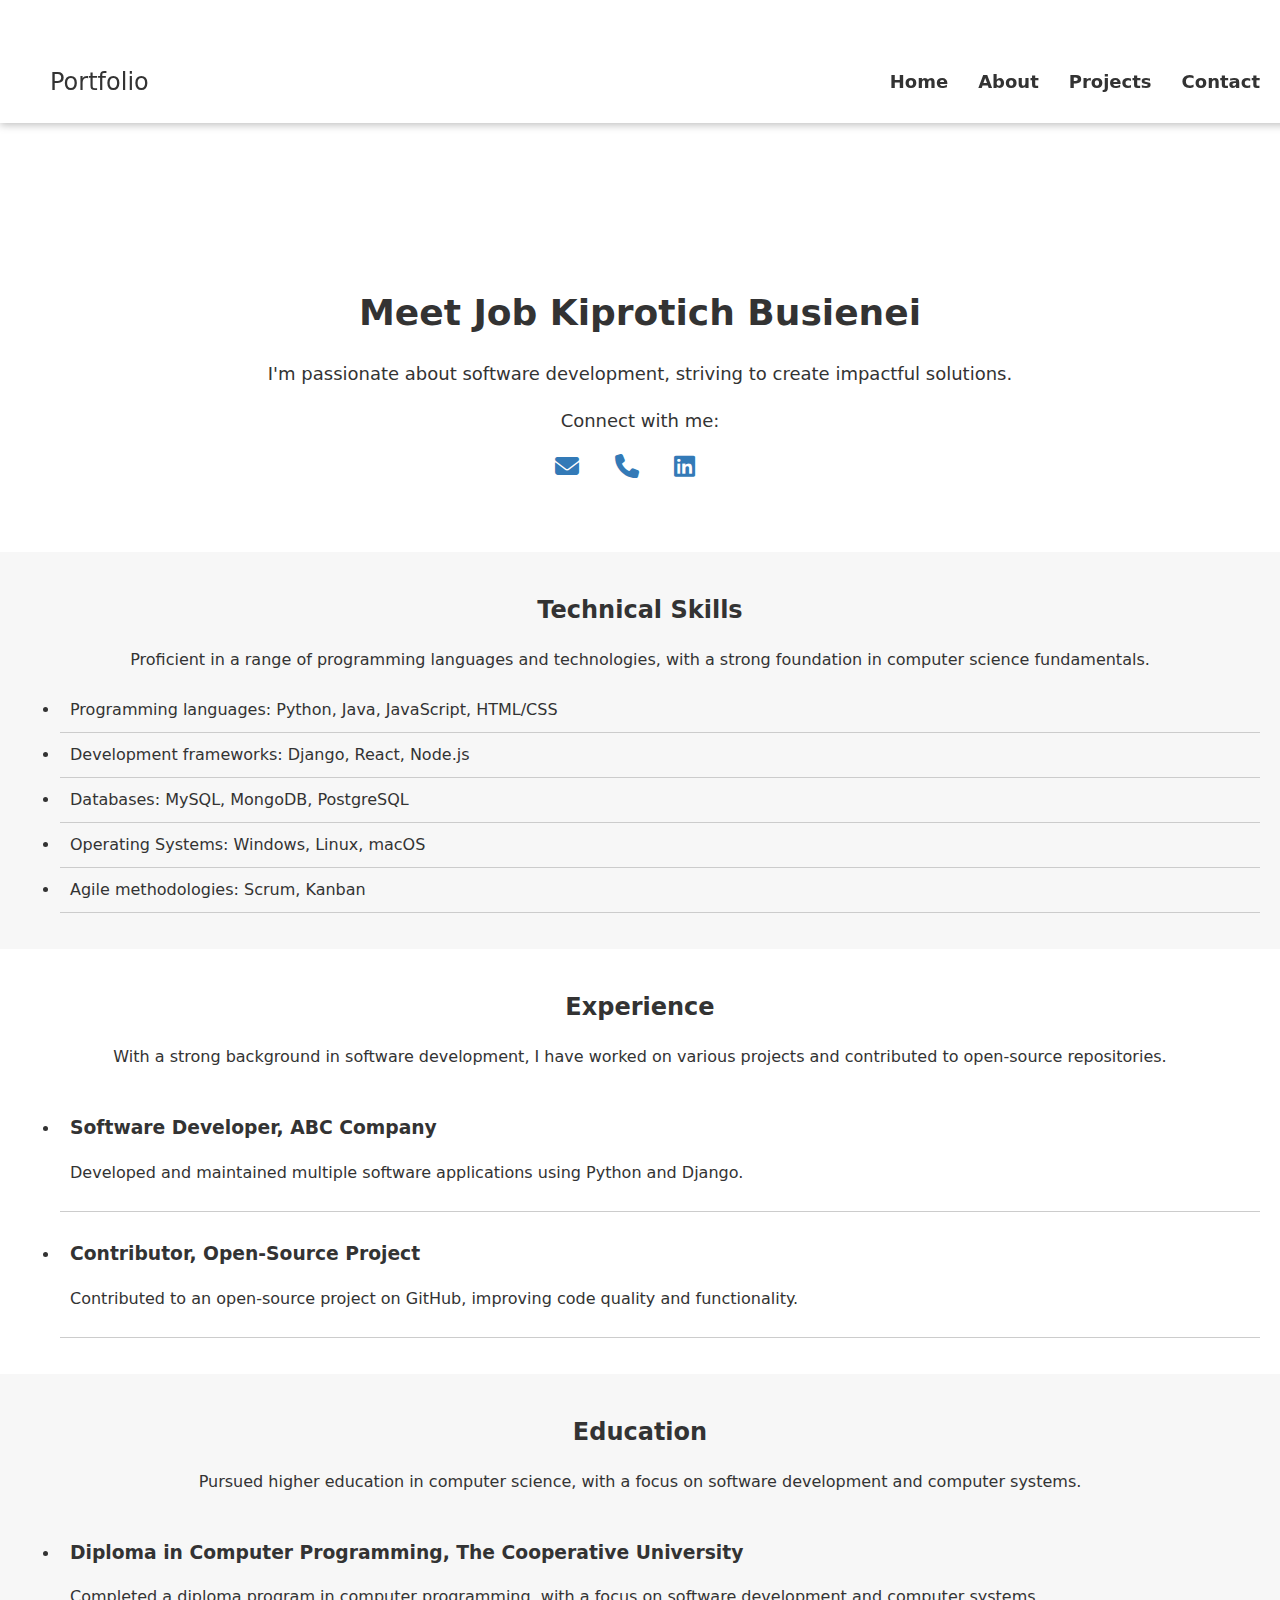
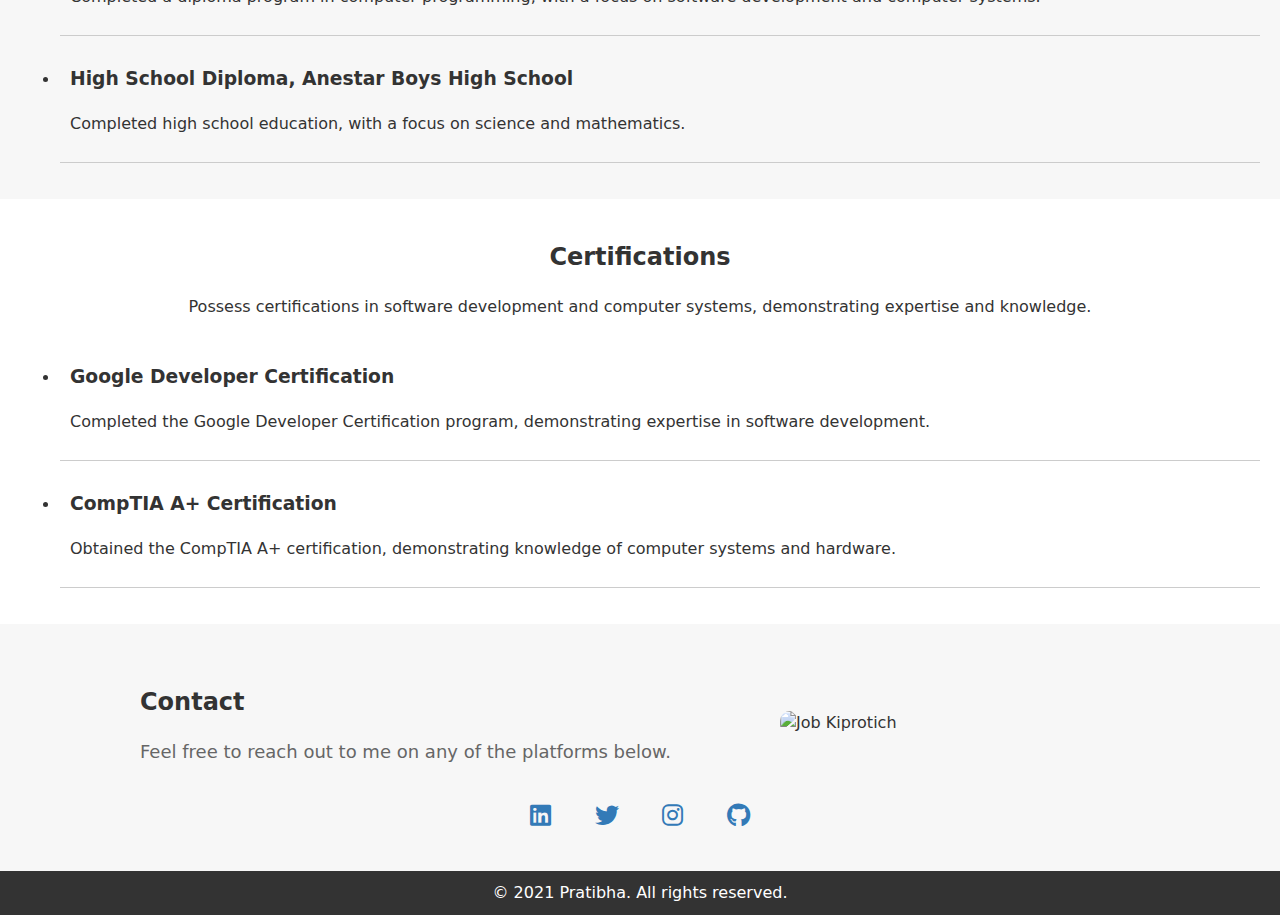
==== Pages/about.html @ 0112e955 "Original source code v 0.1" ====
<!DOCTYPE html>
<html lang="en">
<head>
    <meta charset="UTF-8">
    <meta name="viewport" content="width=device-width, initial-scale=1.0">
    <title>Job Kiprotich Busienei - About</title>
    <link rel="stylesheet" href="https://cdnjs.cloudflare.com/ajax/libs/font-awesome/6.1.1/css/all.min.css" />
    <link rel="stylesheet" href="../Assets/home.css">
    <style>
      .intro{
        display: flex;
        justify-content: center;
        align-items: center; 
        height:40vh;
        width: 100%;
        padding-top: 10vh;
        background-color: #fff;
        background-position: center;
      }
      .intro-text{
        width: 80%;
        align-items: center;
        justify-content: center;
      }
      .intro-text h1 {
          font-size: 36px; /* adjust the font size to your liking */
          font-weight: bold;
          margin-bottom: 20px;
        }

        .intro-text p {
          font-size: 18px; /* adjust the font size to your liking */
          margin-bottom: 20px;
        } 

        .intro-text a {
          text-decoration: none;
          color: #337ab7; /* blue color for links */
          transition: color 0.2s ease;
        }

        .intro-text a:hover {
          color: #23527c; /* darker blue color on hover */
        }

        .intro-text ul {
          list-style: none;
          padding: 0;
          margin: 0;
        }

        .intro-text li {
          display: inline-block;
          margin-right: 20px;
        }

        .intro-text li a {
          display: flex;
          align-items: center;
        }

        .intro-text li i {
          font-size: 24px; /* adjust the icon size to your liking */
          margin-right: 10px;
        }

        .highlight {
          font-weight: bold;
          color: #337ab7; /* blue color for highlighted text */
        }
        @media (max-width: 768px) {
            .intro{
              height:50vh;
              padding-top: 10vh;
              width: 100%;
            }
            .intro-text {
                width: auto;
                height: auto;
                text-align: center;
            }
            .intro-text h1 {
                font-size: 30px; /* adjust the font size to your liking */
            }
            .intro-text p {
                font-size: 17px; /* adjust the font size to your liking */
            }
            .intro-text ul {
                font-size: 10px; /* adjust the font size to your liking */
            }
        }
    </style>
</head>
<body>
    <header>
      <div class="nav-bar">
        <div class="logo">Portfolio</div>
        <nav>
          <ul>
            <li><a href="../homepage.html">Home</a></li>
            <li><a href="./about.html">About</a></li>
            <li><a href="./Projects.html">Projects</a></li>
            <li><a href="./contact.html">Contact</a></li>
          </ul>
          <i class="fas fa-bars" id="menu"></i>
        </nav>       
      </div>
      <div class="intro">
        <div class="intro-text">
          <h1>Meet Job Kiprotich Busienei</h1>
          <p>I'm passionate about software development, striving to create impactful solutions.</p>
          <p>Connect with me:</p>
          <ul>
              <li><a href="mailto:jobtanui21@gmail.com"><i class="fas fa-envelope"></i></a></li>
              <li><a href="tel:+254707696045"><i class="fas fa-phone"></i> </a></li>
              <li><a href="https://www.linkedin.com/in/job-busienei" class="highlight"><i class="fab fa-linkedin"></i></a></li>
          </ul>
        </div>
      </div>  
    </header>
    <main>
      <main>
        <section class="skills">
          <div class="skills-text">
            <h2>Technical Skills</h2>
            <p>
              Proficient in a range of programming languages and technologies, with a strong foundation in computer science fundamentals.
            </p>
          </div>
          <div class="skills-list">
            <ul>
              <li>Programming languages: Python, Java, JavaScript, HTML/CSS</li>
              <li>Development frameworks: Django, React, Node.js</li>
              <li>Databases: MySQL, MongoDB, PostgreSQL</li>
              <li>Operating Systems: Windows, Linux, macOS</li>
              <li>Agile methodologies: Scrum, Kanban</li>
            </ul>
          </div>
        </section>
      
        <section class="experience">
          <div class="experience-text">
            <h2>Experience</h2>
            <p>
              With a strong background in software development, I have worked on various projects and contributed to open-source repositories.
            </p>
          </div>
          <div class="experience-list">
            <ul>
              <li>
                <h3>Software Developer, ABC Company</h3>
                <p>Developed and maintained multiple software applications using Python and Django.</p>
              </li>
              <li>
                <h3>Contributor, Open-Source Project</h3>
                <p>Contributed to an open-source project on GitHub, improving code quality and functionality.</p>
              </li>
            </ul>
          </div>
        </section>
      
        <section class="education">
          <div class="education-text">
            <h2>Education</h2>
            <p>
              Pursued higher education in computer science, with a focus on software development and computer systems.
            </p>
          </div>
          <div class="education-list">
            <ul>
              <li>
                <h3>Diploma in Computer Programming, The Cooperative University</h3>
                <p>Completed a diploma program in computer programming, with a focus on software development and computer systems.</p>
              </li>
              <li>
                <h3>High School Diploma, Anestar Boys High School</h3>
                <p>Completed high school education, with a focus on science and mathematics.</p>
              </li>
            </ul>
          </div>
        </section>
      
        <section class="certifications">
          <div class="certifications-text">
            <h2>Certifications</h2>
            <p>
              Possess certifications in software development and computer systems, demonstrating expertise and knowledge.
            </p>
          </div>
          <div class="certifications-list">
            <ul>
              <li>
                <h3>Google Developer Certification</h3>
                <p>Completed the Google Developer Certification program, demonstrating expertise in software development.</p>
              </li>
              <li>
                <h3>CompTIA A+ Certification</h3>
                <p>Obtained the CompTIA A+ certification, demonstrating knowledge of computer systems and hardware.</p>
              </li>
            </ul>
          </div>
        </section>
      </main>
      <section class="contact">
          <div class="contact-text">
            <h2>Contact</h2>
            <p>Feel free to reach out to me on any of the platforms below.</p>
          </div>
          <div class="contact-image">
            <img src="Assets/Img/DSC_4204.PNG" alt="Job Kiprotich"> 
          </div>
          <div class="contact-icon">
            <a href="#" target="_blank">
              <i class="fab fa-linkedin"></i>
            </a>
            <a href="#" target="_blank">
              <i class="fab fa-twitter"></i>
            </a>
            <a href="#" target="_blank">
              <i class="fab fa-instagram"></i>
            </a>
            <a href="#" target="_blank">
              <i class="fab fa-github"></i>
            </a>
          </div>
      </section>
    </main>
    <footer>
        <div class="footer-text">
            <p>© 2021 Pratibha. All rights reserved.</p>
        </div>  
    </footer>
    <script>
      const navBar = document.querySelector('.nav-bar');
      const menuIcon = document.querySelector('.nav-bar i.fas.fa-bars');
      const navMenu = document.querySelector('nav ul');

      menuIcon.addEventListener('click', () => {
        navBar.classList.toggle('show-menu');
      });
  </script>
</body>
</html>
---- Assets/home.css ----
body{
  font-family: system-ui, -apple-system, BlinkMacSystemFont, 'Segoe UI', Roboto, Oxygen, Ubuntu, Cantarell, 'Open Sans', 'Helvetica Neue', sans-serif;
  background-color: #f5f5f5;
  margin: 0;
  padding: 0;
  box-sizing: border-box;
  font-size: 16px;
  line-height: 1.5;
  color: #333;
}

.nav-bar {
  position: fixed;
  display: flex;
  justify-content: space-between;
  align-items: center;
  width: 100%;
  z-index: 1000;
  top: 0;
  left: 0;
  width: 100%;
  padding: 10px 10px;
  background-color: #fff;
  box-shadow: 0 2px 8px rgba(0, 0, 0, 0.25);
  z-index: 100;
}
.logo{
  font-size: 1.5rem;
  width: 40px; 
  /* height: 60px; */
  padding: 40px 40px 0;
}
/* <!-- on the class bellow for the menu(<i class="fab fa-bars"></i>) i want it to disappear on large screens --> */
#menu{
  display: none;
}
nav{
  display: flex;
  justify-content: space-between;
  align-items: center;
  padding: 40px 20px 0px 20px; 
}
nav img{
  width: 100px;
}
nav ul{
  display: flex;
  font-size: 18px;
  list-style: none;
  gap: 10px;
}
nav ul li a{
  text-decoration: none;
  color: #333;
  font-weight: 600;
  padding: 10px 10px;
  border-radius: 5px;
  transition: all 0.3s ease;
}
nav ul li a:hover{
  background-color: #333;
  color: #fff;
}
nav ul li a.active{
  background-color: #333;
  color: #fff;
}

/* The new css */

/* the intro div will always be there on top of the page
and will be followed by the about section */
.intro{
  display: flex;
  justify-content: center;
  align-items: center;
  justify-content: space-between ;
  height: 100vh;
  width: 100%;
  margin-top: 8%;
  background-color: #fff;
  background-position: center;
}
.intro .intro-text{
  min-width: 50%;
  justify-content: center;
  text-align: center;
}
.intro .content h1{
    font-size: 50px;
}
/* I want a styled border around the image
and I want the image to be in the center of the page */

.intro .intro-image{
  display: flex;
  justify-content: center;
  align-items: center;
  margin-right: 20px;
  min-width: 50%;
  padding: 50px;
  justify-content: center;
  text-align: center;
}
img {
  width: 50%;
  height: 50%;
  border-radius: 5%;
}
/* I want the about section to be in the center of the page
and I want the image to be in the center of the page */
.about{
    display: flex;
    justify-content: center;
    align-items: center;
    justify-content: space-between ;
    height: 100vh;
    width: 100%;
    margin-top: 8%;
    background-color: #fff;
    background-position: center;
}
.about .about-text{
    min-width: 50%;
    justify-content: center;
    text-align: center;
}
.about .content h1{
    font-size: 50px;
}
.about .about-image{
    display: flex;
    justify-content: center;
    align-items: center;
    margin-right: 20px;
    min-width: 50%;
    padding: 50px;
    justify-content: center;
    text-align: center;
}
.about .about-image img{
    width: 50%;
    height: 50%;
    border-radius: 5%;
}
.experiments {
    max-width: 1200px;
    margin: 40px auto;
    padding: 20px;
    background-color: #f7f7f7;
    border: 1px solid #ddd;
    box-shadow: 0 0 10px rgba(0, 0, 0, 0.1);
}

.experiments-text {
  text-align: center;
  margin-bottom: 40px;
}

.experiments-text h2 {
  margin-top: 0;
}

.section-proj {
    display: flex;
    flex-wrap: nowrap;
    justify-content: space-between;
    height: 80vh;
}
.section-proj h3{
  font-weight: 800;
}
.section-proj .proj{
    width: 30%;
    margin: 20px;
    padding: 20px;
    border: 1px solid #171ab6;
    box-shadow: 0 0 10px rgba(0, 0, 0, 0.1);
    border-radius: 5px;
    background-color: #f7f7f7;
}
.section-proj p{
  font-weight: 400;
}
.experiments-img {
  width: 48%; /* adjust the width to your liking */
  margin: 10px;
  background-size: cover;
  background-position: center;
  padding: 20px;
  border-radius: 10px;
  box-shadow: 0 0 10px rgba(0, 0, 0, 0.1);
}

.experiments-image h3 {
  margin-top: 0;
  color: #000000;
}

.experiments-image p {
  font-size: 16px;
  color: #000000;
  margin-bottom: 20px;
}

.contact {
  display: flex;
  flex-wrap: wrap;
  justify-content: center;
  align-items: center;
  padding: 40px;
  background-color: #f7f7f7;
}

.contact-text {
  flex-basis: 50%;
  margin-right: 20px;
}

.contact-text h2 {
  font-size: 24px;
  margin-bottom: 10px;
}

.contact-text p {
  font-size: 18px;
  color: #666;
}

.contact-image {
  flex-basis: 30%;
  margin-left: 20px;
}

.contact-image img {
  width: 100%;
  height: 200px;
  object-fit: cover;
  border-radius: 10px;
}

.contact-icon {
  flex-basis: 20%;
  display: flex;
  justify-content: space-between;
  margin-top: 20px;
}

.contact-icon a {
  color: #337ab7;
  transition: color 0.2s ease;
}

.contact-icon a:hover {
  color: #23527c;
}

.contact-icon i {
  font-size: 24px;
  margin: 0 10px;
}

footer {
  background-color: #333;
  color: #fff;
  padding: 10px;
  text-align: center;
  clear: both;
}

.footer-text p {
  margin: 0;
}

/* For screens smaller than 768px */
@media (max-width: 768px) {
  #menu {
    display: flex;
    justify-content: flex-end;
    padding-right: 30px;
  }
  nav ul{
    display: flex;
    font-size: 18px;
    align-items: center;
    list-style: none;
    gap: 10px;
    flex-direction: column; /* added to stack menu items vertically */
    position: absolute; /* added to position menu absolutely */
    top: 90%; /* added to position menu below nav */
    left: 0; /* added to position menu at left edge */
    width: 100%; /* added to make menu full width */
    background-color: #fff; /* added to set menu background color */
    padding: 20px; /* added to add padding to menu */
    border-radius: 0 0 10px 10px; /* added to add border radius to menu */
    box-shadow: 0 2px 4px rgba(0, 0, 0, 0.1); /* added to add box shadow to menu */
    transform: translateY(-10px); /* added to hide menu initially */
    opacity: 0; /* added to hide menu initially */
    transition: all 0.3s ease; /* added to animate menu opening and closing */
  }
  .show-menu nav ul {
    opacity: 1;
    background-color: rgb(255, 255, 255, 0.6);
    transform: translateY(0);
  }
  .intro{
    height:90vh;
  }
  .intro .intro-image{
    display: none;
  }
  .section-proj {
    flex-direction: column;
    align-items: center;
  }
  .experiments-image {
    width: 80%;
    margin: 20px auto;
  }
  
}
/* The about me page css starts. */
.skills {
  background-color: #f7f7f7;
  padding: 20px;
}

.skills-text {
  text-align: center;
}

.skills-list {
  list-style: none;
  padding: 0;
  margin: 0;
}

.skills-list li {
  padding: 10px;
  border-bottom: 1px solid #ccc;
}

.experience {
  background-color: #fff;
  padding: 20px;
}

.experience-text {
  text-align: center;
}

.experience-list {
  list-style: none;
  padding: 0;
  margin: 0;
}

.experience-list li {
  padding: 10px;
  border-bottom: 1px solid #ccc;
}

.education {
  background-color: #f7f7f7;
  padding: 20px;
}

.education-text {
  text-align: center;
}

.education-list {
  list-style: none;
  padding: 0;
  margin: 0;
}

.education-list li {
  padding: 10px;
  border-bottom: 1px solid #ccc;
}

.certifications {
  background-color: #fff;
  padding: 20px;
}

.certifications-text {
  text-align: center;
}

.certifications-list {
  list-style: none;
  padding: 0;
  margin: 0;
}

.certifications-list li {
  padding: 10px;
  border-bottom: 1px solid #ccc;
}

/* Now next up it's the projects section. */
.projects {
  max-width: 800px;
  margin: 40px auto;
  padding: 20px;
}

.project-grid {
  display: grid;
  grid-template-columns: repeat(2, 1fr);
  grid-gap: 20px;
}

.project {
  background-color: #fff;
  padding: 20px;
  border: 1px solid #ddd;
  border-radius: 10px;
  box-shadow: 0 0 10px rgba(0, 0, 0, 0.1);
}

.project img {
  width: 100%;
  height: 150px;
  object-fit: cover;
  border-radius: 10px 10px 0 0;
}

.project h3 {
  margin-top: 0;
  font-weight: bold;
  font-size: 18px;
}

.project p {
  margin-bottom: 20px;
}

.project a {
  display: block;
  text-align: center;
  padding: 10px;
  border-radius: 0 0 10px 10px;
  background-color: #337ab7;
  color: #fff;
  text-decoration: none;
}

.project a:hover {
  background-color: #23527c;
}

/* And now for the finisher....aka the contact page. */
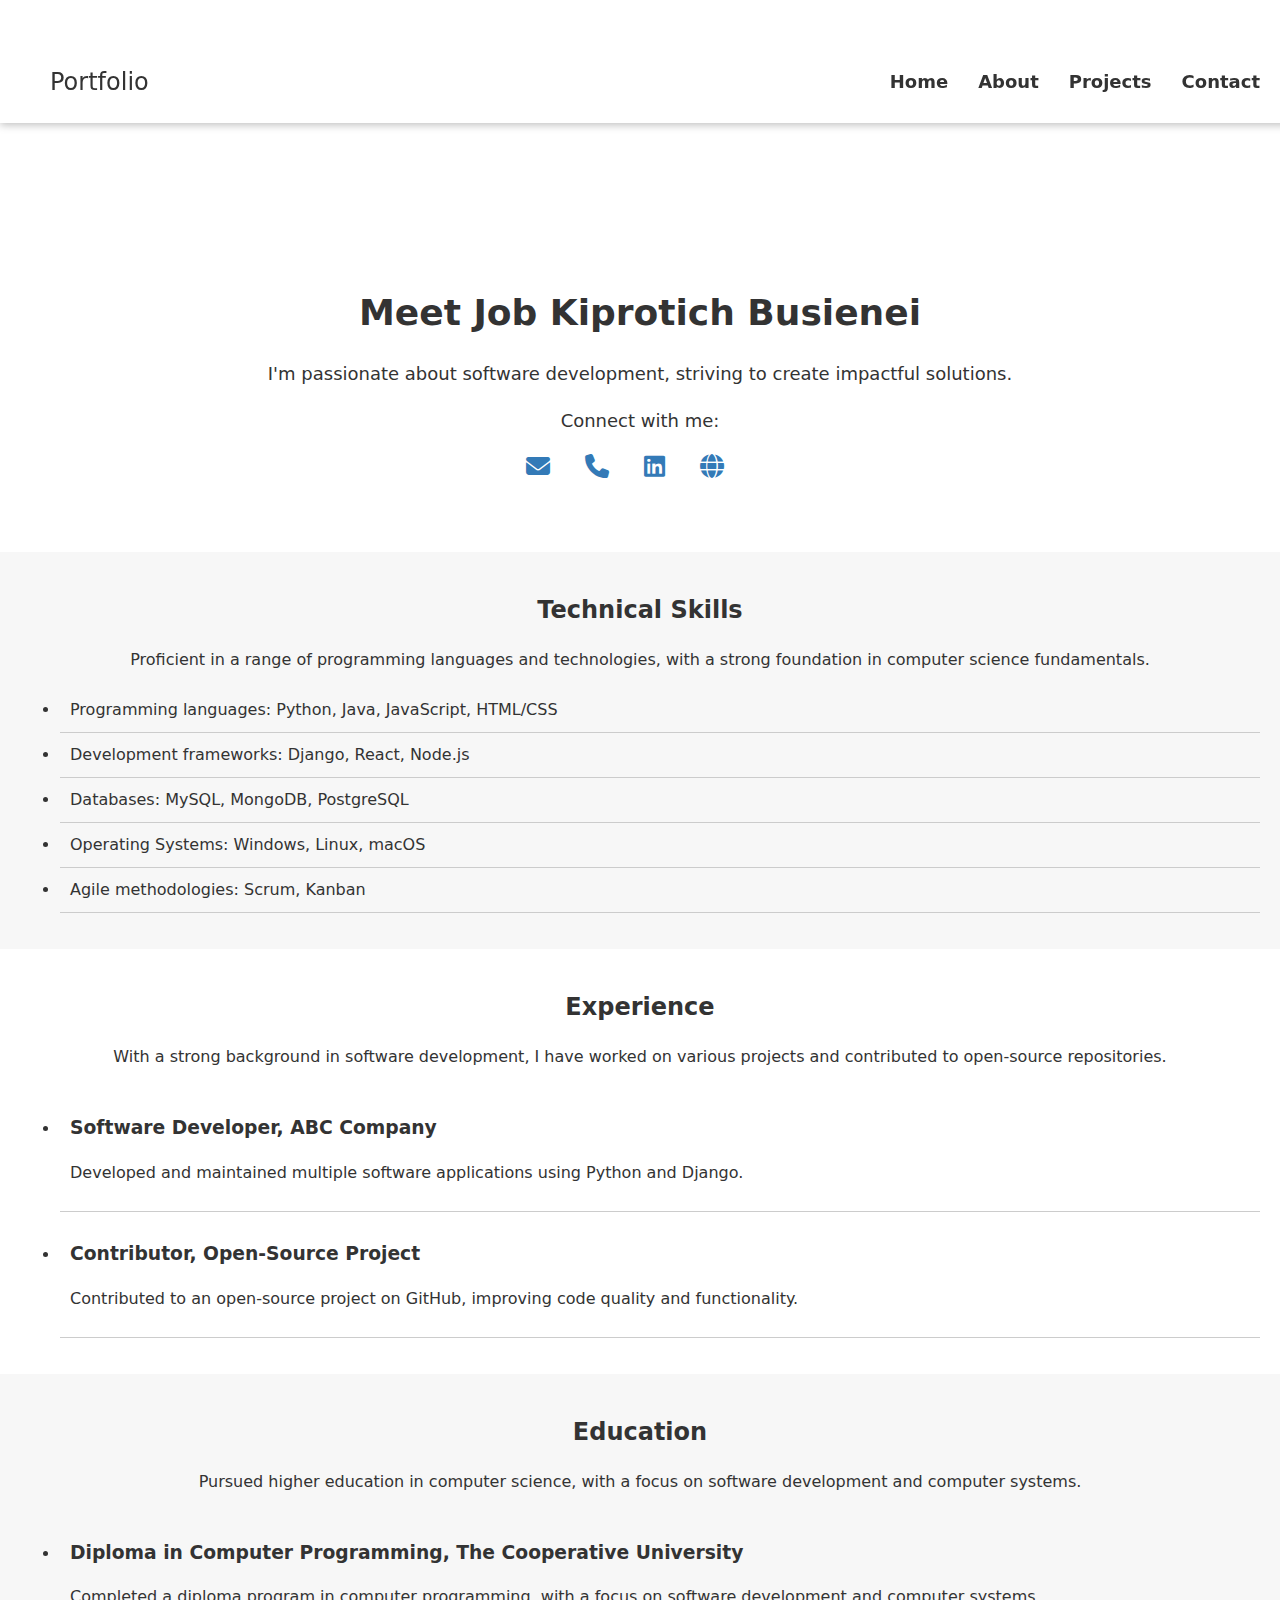
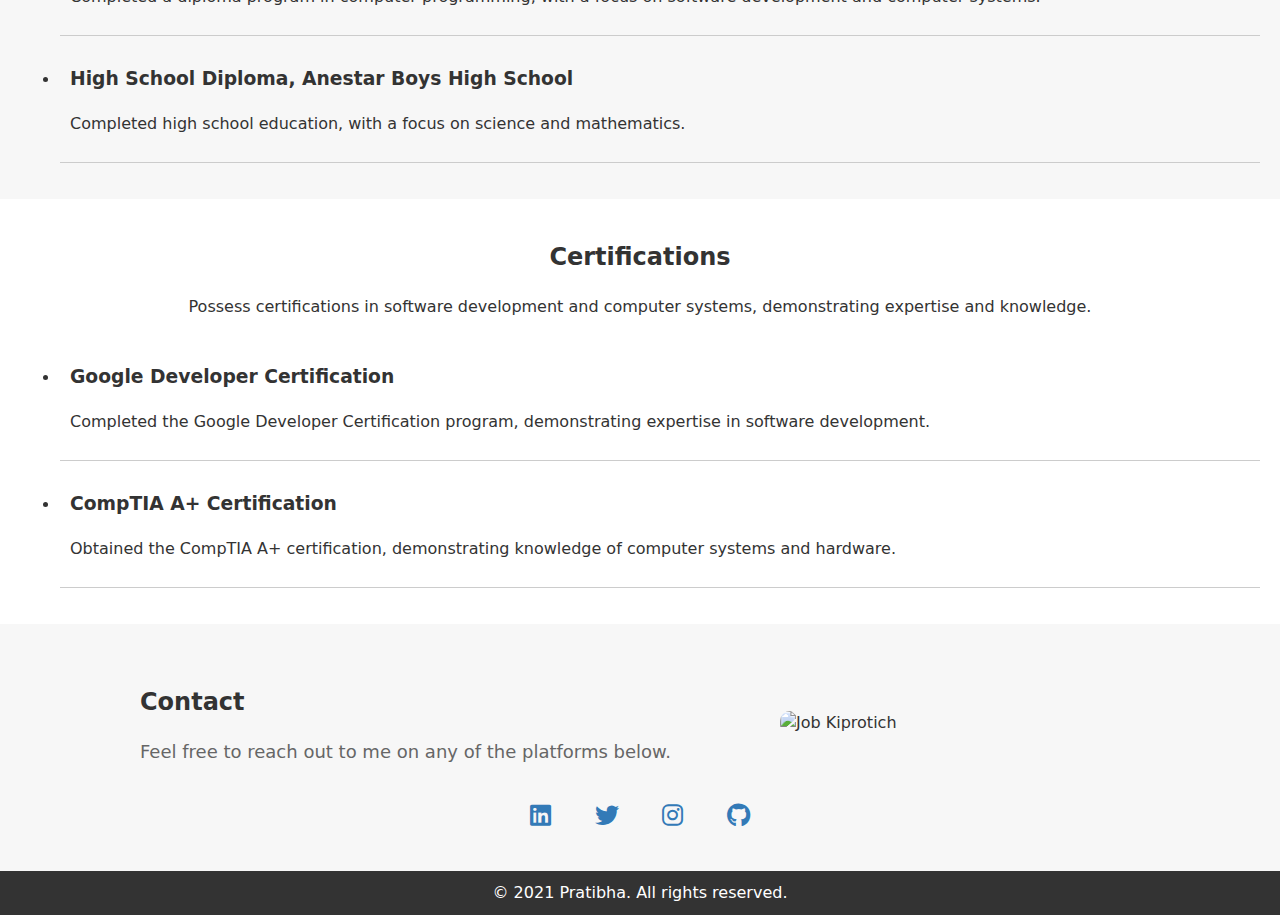
==== commit 5fe52528: "About page(Website link & Icon) update code v 0.1.4" ====
--- a/Pages/about.html
+++ b/Pages/about.html
@@ -114,6 +114,7 @@
               <li><a href="mailto:jobtanui21@gmail.com"><i class="fas fa-envelope"></i></a></li>
               <li><a href="tel:+254707696045"><i class="fas fa-phone"></i> </a></li>
               <li><a href="https://www.linkedin.com/in/job-busienei" class="highlight"><i class="fab fa-linkedin"></i></a></li>
+              <li><a href="https://job-cv.netlify.app" class="highlight"><i class="fas fa-globe"></i></a></li>
           </ul>
         </div>
       </div>  
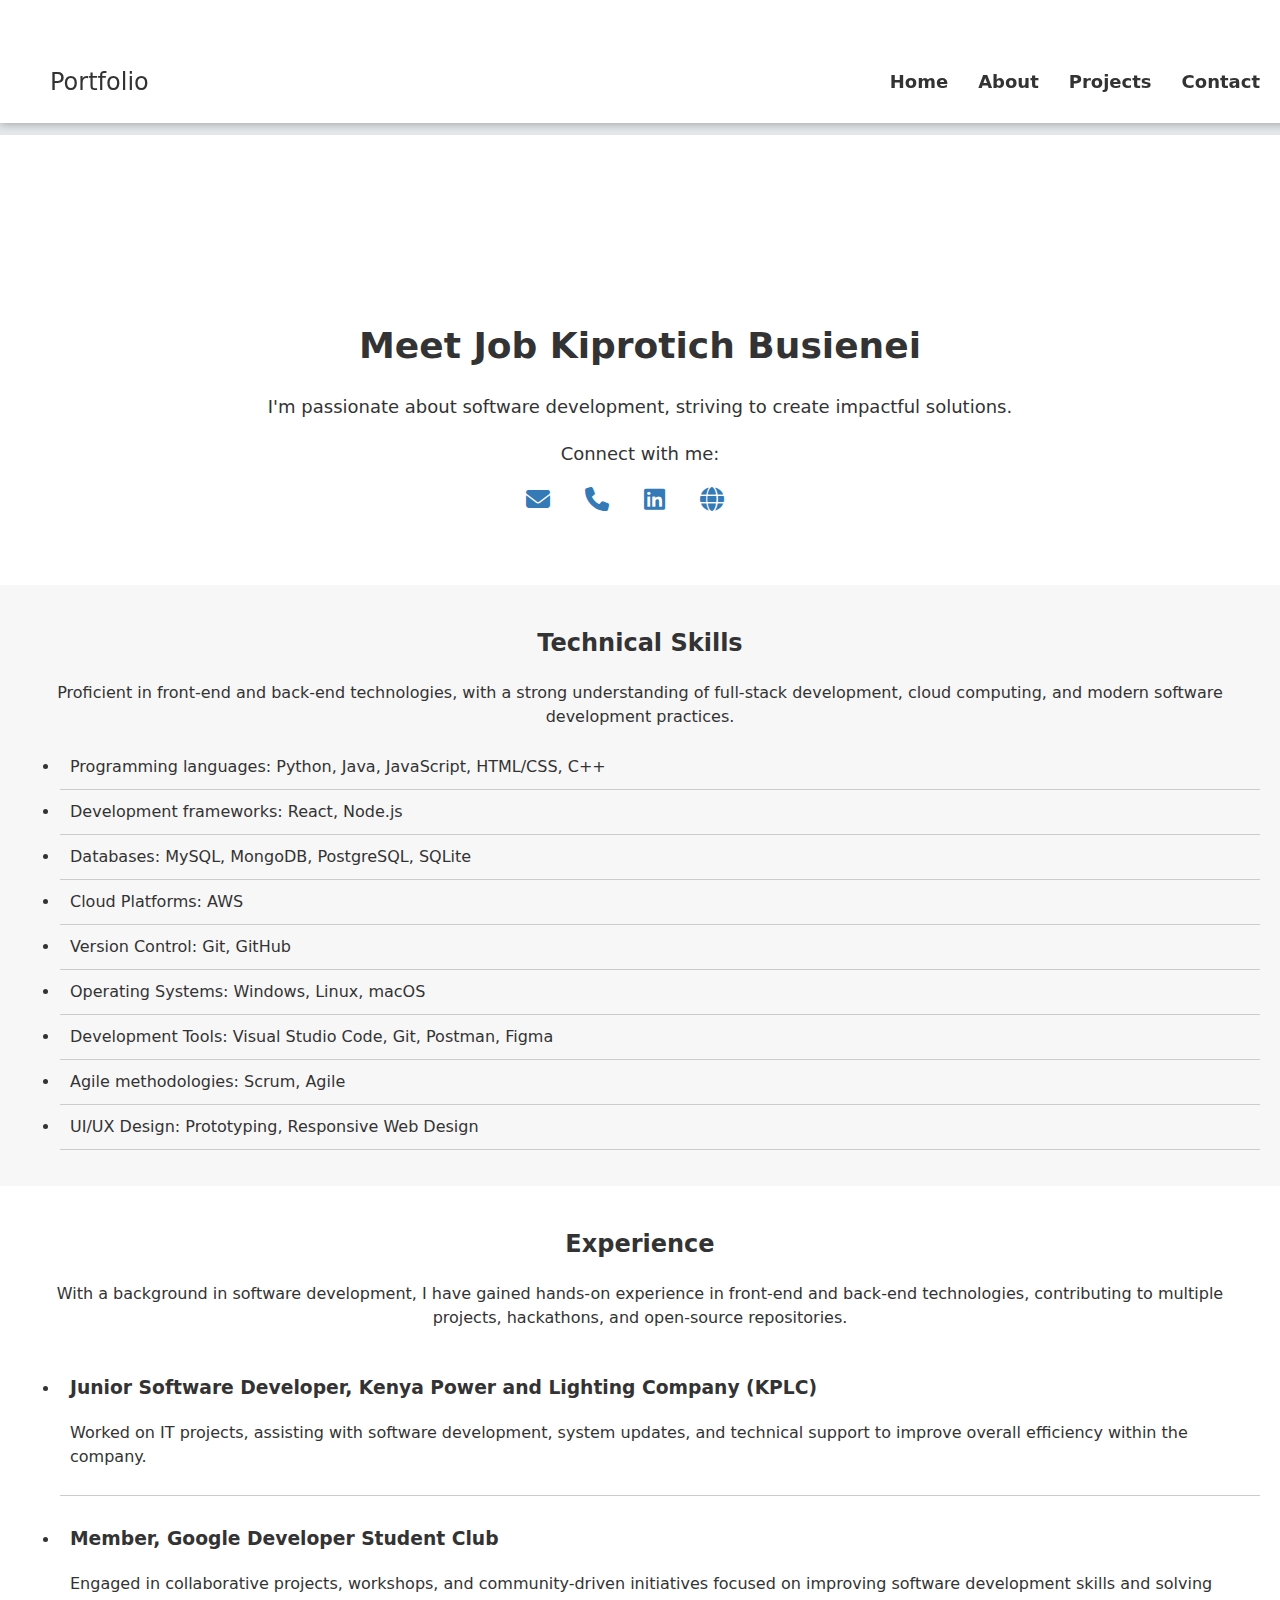
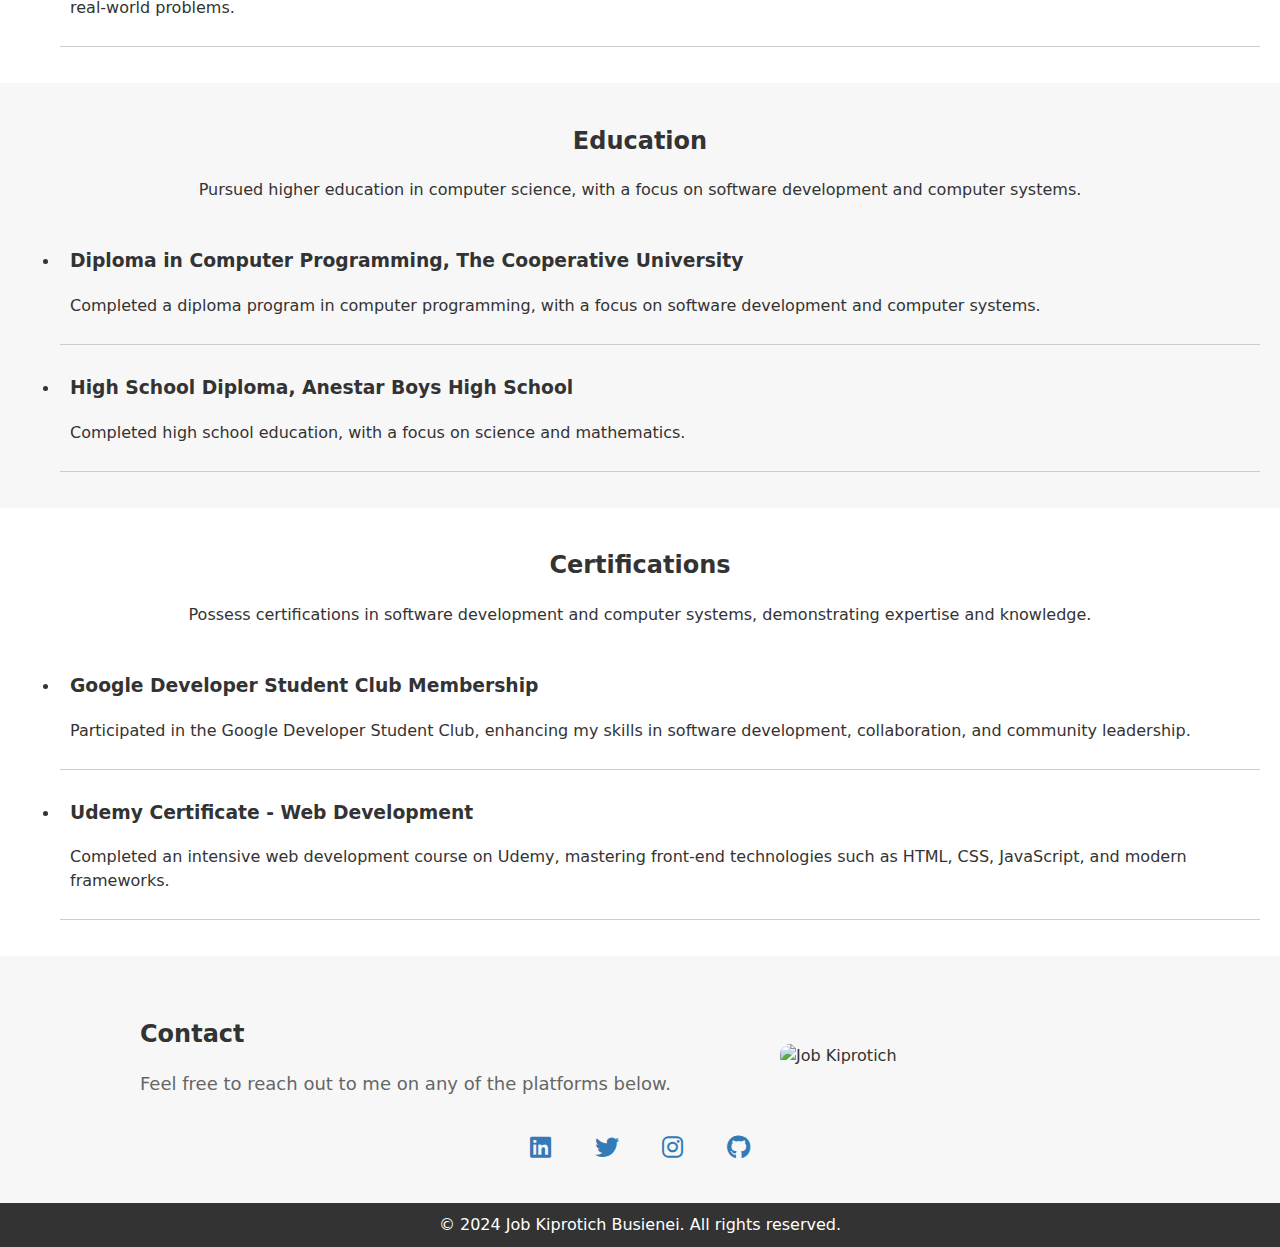
==== commit 6808bcf1: "The new features is up, welcome to version 1.0.2" ====
--- a/Pages/about.html
+++ b/Pages/about.html
@@ -123,43 +123,47 @@
       <main>
         <section class="skills">
           <div class="skills-text">
-            <h2>Technical Skills</h2>
-            <p>
-              Proficient in a range of programming languages and technologies, with a strong foundation in computer science fundamentals.
-            </p>
+              <h2>Technical Skills</h2>
+              <p>
+                  Proficient in front-end and back-end technologies, with a strong understanding of full-stack development, cloud computing, and modern software development practices.
+              </p>
           </div>
           <div class="skills-list">
-            <ul>
-              <li>Programming languages: Python, Java, JavaScript, HTML/CSS</li>
-              <li>Development frameworks: Django, React, Node.js</li>
-              <li>Databases: MySQL, MongoDB, PostgreSQL</li>
-              <li>Operating Systems: Windows, Linux, macOS</li>
-              <li>Agile methodologies: Scrum, Kanban</li>
-            </ul>
-          </div>
-        </section>
+              <ul>
+                  <li>Programming languages: Python, Java, JavaScript, HTML/CSS, C++</li>
+                  <li>Development frameworks: React, Node.js</li>
+                  <li>Databases: MySQL, MongoDB, PostgreSQL, SQLite</li>
+                  <li>Cloud Platforms: AWS</li>
+                  <li>Version Control: Git, GitHub</li>
+                  <li>Operating Systems: Windows, Linux, macOS</li>
+                  <li>Development Tools: Visual Studio Code, Git, Postman, Figma</li>
+                  <li>Agile methodologies: Scrum, Agile</li>
+                  <li>UI/UX Design: Prototyping, Responsive Web Design</li>
+              </ul>
+          </div>
+      </section>
+      
       
         <section class="experience">
           <div class="experience-text">
-            <h2>Experience</h2>
-            <p>
-              With a strong background in software development, I have worked on various projects and contributed to open-source repositories.
-            </p>
+              <h2>Experience</h2>
+              <p>
+                  With a background in software development, I have gained hands-on experience in front-end and back-end technologies, contributing to multiple projects, hackathons, and open-source repositories.
+              </p>
           </div>
           <div class="experience-list">
-            <ul>
-              <li>
-                <h3>Software Developer, ABC Company</h3>
-                <p>Developed and maintained multiple software applications using Python and Django.</p>
-              </li>
-              <li>
-                <h3>Contributor, Open-Source Project</h3>
-                <p>Contributed to an open-source project on GitHub, improving code quality and functionality.</p>
-              </li>
-            </ul>
-          </div>
-        </section>
-      
+              <ul>
+                  <li>
+                      <h3>Junior Software Developer, Kenya Power and Lighting Company (KPLC)</h3>
+                      <p>Worked on IT projects, assisting with software development, system updates, and technical support to improve overall efficiency within the company.</p>
+                  </li>
+                  <li>
+                      <h3>Member, Google Developer Student Club</h3>
+                      <p>Engaged in collaborative projects, workshops, and community-driven initiatives focused on improving software development skills and solving real-world problems.</p>
+                  </li>
+              </ul>
+          </div>
+      </section>
         <section class="education">
           <div class="education-text">
             <h2>Education</h2>
@@ -190,16 +194,17 @@
           </div>
           <div class="certifications-list">
             <ul>
-              <li>
-                <h3>Google Developer Certification</h3>
-                <p>Completed the Google Developer Certification program, demonstrating expertise in software development.</p>
-              </li>
-              <li>
-                <h3>CompTIA A+ Certification</h3>
-                <p>Obtained the CompTIA A+ certification, demonstrating knowledge of computer systems and hardware.</p>
-              </li>
+                <li>
+                    <h3>Google Developer Student Club Membership</h3>
+                    <p>Participated in the Google Developer Student Club, enhancing my skills in software development, collaboration, and community leadership.</p>
+                </li>
+                <li>
+                    <h3>Udemy Certificate - Web Development</h3>
+                    <p>Completed an intensive web development course on Udemy, mastering front-end technologies such as HTML, CSS, JavaScript, and modern frameworks.</p>
+                </li>
             </ul>
-          </div>
+        </div>
+        
         </section>
       </main>
       <section class="contact">
@@ -228,7 +233,7 @@
     </main>
     <footer>
         <div class="footer-text">
-            <p>© 2021 Pratibha. All rights reserved.</p>
+          <p>© 2024 Job Kiprotich Busienei. All rights reserved.</p>
         </div>  
     </footer>
     <script>
--- a/Assets/home.css
+++ b/Assets/home.css
@@ -1,6 +1,6 @@
 body{
   font-family: system-ui, -apple-system, BlinkMacSystemFont, 'Segoe UI', Roboto, Oxygen, Ubuntu, Cantarell, 'Open Sans', 'Helvetica Neue', sans-serif;
-  background-color: #f5f5f5;
+  background-color: #E4E8EB;
   margin: 0;
   padding: 0;
   box-sizing: border-box;
@@ -77,7 +77,7 @@
   justify-content: space-between ;
   height: 100vh;
   width: 100%;
-  margin-top: 8%;
+  margin-top: 15vh;
   background-color: #fff;
   background-position: center;
 }
@@ -300,7 +300,7 @@
   }
   .show-menu nav ul {
     opacity: 1;
-    background-color: rgb(255, 255, 255, 0.6);
+    background-color: rgb(255, 255, 255, 0.9);
     transform: translateY(0);
   }
   .intro{
